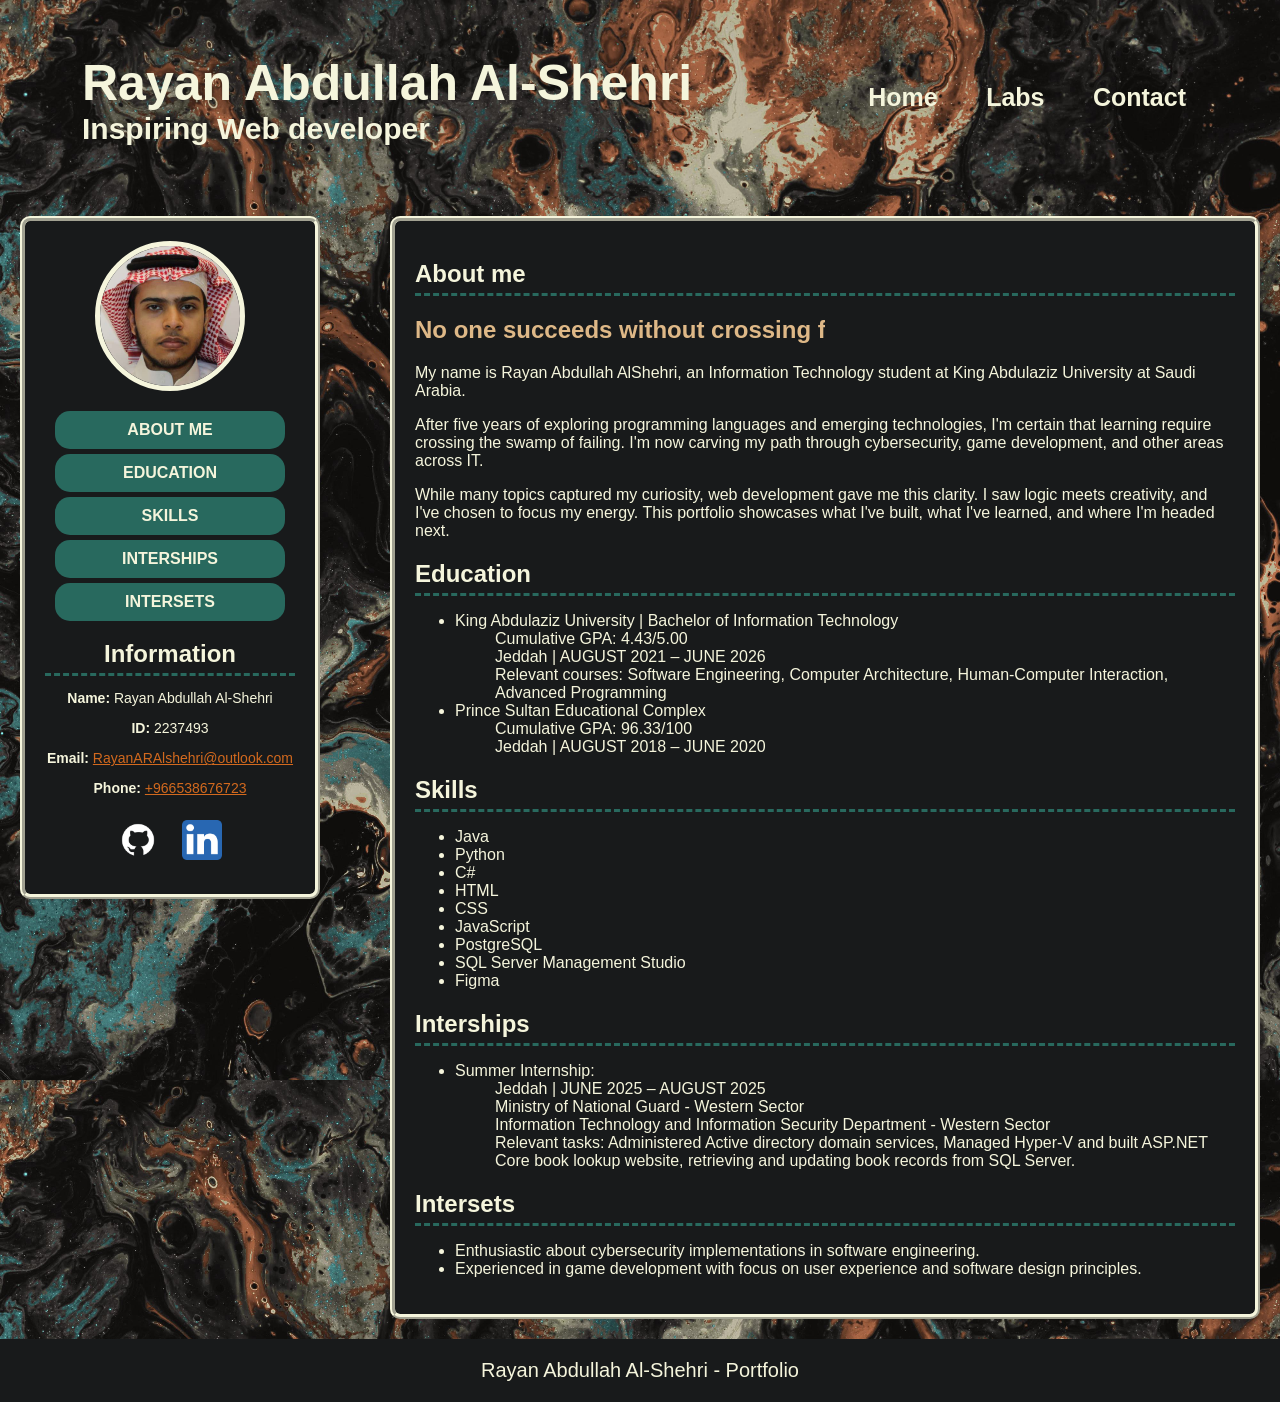
==== index.html @ 9bf186ce "Initialize Portfolio commit" ====
<!DOCTYPE html>
<html lang="en">

<head>
    <meta charset="UTF-8">
    <meta name="viewport" content="width=device-width, initial-scale=1.0">
    <title>Rayan Al-Shehri Portfolio</title>
    <link rel="stylesheet" href="style.css">

</head>

<body>
    <header>
        <div id="nameposter">
            <h1 style="margin-bottom: 0">Rayan Abdullah Al-Shehri</h1>
            <h3 style="font-size: 30px; margin-top: 0;">Inspiring Web developer</h3>
        </div>
        <div id="rightSide">
            <nav>
                <ul style="list-style: none; padding: 0px;">
                    <li><a href="index.html">Home</a></li>
                    <li><a href="Labs.html">Labs</a></li>
                    <li><a href="Contact.html">Contact</a></li>
                </ul>
            </nav>
        </div>
    </header>

    <main>
        <aside>
            <img style="object-fit: cover;" id="pfp" src="images/personalPicture.png" alt="Profile picture">

            <div id="shrotcutsMenu">
                <ul style="list-style-type: none; padding-left: 0px;">
                    <li><a href="#AboutMe">About Me</a></li>
                    <li><a href="#Education">Education</a></li>
                    <li><a href="#Skills">Skills</a></li>
                    <li><a href="#Interships">Interships</a></li>
                    <li><a href="#Intersets">Intersets</a></li>
                </ul>
            </div>

            <h2 class="partition">Information</h2>

            <ul id="Info" style="list-style-type: none; padding-left: 0px;">
                <p><strong>Name: </strong>Rayan Abdullah Al-Shehri</p>
                <p><strong>ID: </strong> 2237493</p>
                <p><strong>Email: </strong><a href="mailto:RayanARAlshehri@outlook.com">RayanARAlshehri@outlook.com</a>
                </p>
                <p><strong>Phone: </strong><a href="tel:+966538676723">+966538676723</a></p>
            </ul>

            <div style="width: auto;">
                <a target="_blank" href="https://github.com/RayanNight">
                    <img id="socialmedia" src="images/Github_Logo.png" alt="GitHub">
                </a>
                <a target="_blank" href="https://www.linkedin.com/in/rayan-ar-alshehri">
                    <img id="socialmedia" src="images/LinkedIn_Logo.png" alt="LinkedIn">
                </a>
            </div>
        </aside>

        <article>
            <h2 id="AboutMe" class="partition">About me</h2>

            <h1 id="quote">No one succeeds without crossing failures.</h1>
                <p>My name is Rayan Abdullah AlShehri, an Information Technology student at King Abdulaziz University at Saudi Arabia.</p>
                <p>After five years of exploring programming languages and emerging technologies, I'm certain that learning require crossing the swamp of failing. I'm now carving my path through cybersecurity, game development, and other areas across IT.</p> 
                <p>While many topics captured my curiosity, web development gave me this clarity. I saw logic meets creativity, and I've chosen to focus my energy. This portfolio showcases what I've built, what I've learned, and where I'm headed next.</p>

            <h2 id="Education" class="partition">Education</h2>
            <ul>
                <li>King Abdulaziz University | Bachelor of Information Technology </li>
                <ul>Cumulative GPA: 4.43/5.00 </ul>
                <ul>Jeddah | AUGUST 2021 – JUNE 2026 </ul>
                <ul>Relevant courses: Software Engineering, Computer Architecture, Human-Computer Interaction, Advanced
                    Programming </ul>
                <li>Prince Sultan Educational Complex</li>
                <ul>Cumulative GPA: 96.33/100</ul>
                <ul>Jeddah | AUGUST 2018 – JUNE 2020</ul>
            </ul>

            <h2 id="Skills" class="partition">Skills</h2>
            <ul>
                <li>Java</li>
                <li>Python</li>
                <li>C#</li>
                <li>HTML</li>
                <li>CSS</li>
                <li>JavaScript</li>
                <li>PostgreSQL</li>
                <li>SQL Server Management Studio</li>
                <li>Figma</li>
            </ul>

            <h2 id="Internships" class="partition">Interships</h2>
            <ul>
                <li>Summer Internship:</li>
                <ul>Jeddah | JUNE 2025 – AUGUST 2025</ul>
                <ul>Ministry of National Guard - Western Sector</ul>
                <ul>Information Technology and Information Security Department - Western Sector </ul>
                <ul>Relevant tasks: Administered Active directory domain services, Managed Hyper-V and built ASP.NET
                </ul>
                <ul>Core book lookup website, retrieving and updating book records from SQL Server. </ul>
            </ul>

            <h2 id="Intersets" class="partition">Intersets</h2>
            <ul>
                <li>Enthusiastic about cybersecurity implementations in software engineering.</li>
                <li>Experienced in game development with focus on user experience and software design principles.</li>
            </ul>
        </article>
    </main>

    <footer>
        <p>Rayan Abdullah Al-Shehri - Portfolio</p>
    </footer>
</body>

</html>
---- style.css ----
* {
  box-sizing: border-box;
  font-family: Arial, Helvetica, sans-serif;
}

html,
body {
  height: 100%;
  margin: 0;
  padding: 0;
}

body {
  background-image: url(images/background.png);
  background-size: 150%;

  display: grid;
  grid-template-rows: auto 1fr auto;
  grid-template-areas: "header" "main" "footer";

  background-color: #2c3639;
  margin: 0px;
}

#quote {
  color: burlywood;
  font-family:
    "Trebuchet MS", "Lucida Sans Unicode", "Lucida Grande", "Lucida Sans",
    Arial, sans-serif;
  overflow: hidden;
  white-space: nowrap;
  width: 0;
  animation: typing 4s steps(70, end) forwards;
  transition: all 0.5s ease;
}

@keyframes typing {
  from {
    width: 0;
  }
  to {
    width: 50%;
  }
}

#quote:hover {
  color: whitesmoke;
}

header {
  grid-area: header;
  order: 0;
  position: sticky;
  top: 0;
  z-index: 100;
  width: 100%;

  justify-content: space-between;
  align-items: center;
  display: flex;
  flex-direction: row;

  color: beige;
  background-image: url(images/background.png);
  background-size: 150%;
  opacity: 100%;
  margin: 0px;
  margin-bottom: 0;
  padding: 20px;
}

#nameposter {
  width: 400px;
  margin-left: 5%;
  text-align: left;
  font-size: 20px;
  width: auto;
}

#nameposter h1 {
  font-size: 50px;
}

main {
  display: grid;
  grid-template-columns: 320px 1fr;
  gap: 50px;
  grid-area: main;
  order: 2;
  align-items: start;
  color: beige;
}

aside {
  display: block;
  background-color: #181a1b;

  width: 300px;
  height: auto;
  text-align: center;
  align-items: center;
  order: 0;
}

article {
  background-color: #181a1b;
  color: beige;
}

footer {
  grid-area: footer;
  text-align: center;

  background-color: #181a1b;
  color: beige;
  font-size: 20px;
  font-weight: 500;
}

section,
article,
aside {
  padding: 20px;
  margin: 20px;

  border: 5px;
  border-style: ridge;
  border-color: beige;
  border-radius: 10px;
}

section {
  display: block;
  background-color: #181a1b;
}

#rightSide {
  margin-right: 5%;
}

nav ul li {
  display: inline-block;
  margin-left: 20px;

  transition: all 0.3s ease;
}
nav ul li:hover {
  transform: rotate(10deg);
}

nav ul li a {
  color: beige;
  text-decoration: none;
  font-weight: bold;
  border-radius: 10px;
  padding: 12px;
  font-size: 25px;

  transition: all 0.3s ease;
}
nav ul li a:hover {
  background-color: chocolate;
}

#pfp {
  width: 150px;
  height: 150px;

  border: 5px;
  border-style: solid;
  border-color: beige;
  border-radius: 50%;

  animation: glowing 5s ease-in-out infinite;
}

@keyframes glowing {
  0% {
    box-shadow: 0 0 5px beige;
  }
  50% {
    box-shadow: 0 0 25px 5px chocolate;
  }
  100% {
    box-shadow: 0 0 5px beige;
  }
}

#socialmedia {
  width: 40px;
  height: 40px;
  margin: 10px;
}
#socialmedia:hover {
  transform: scale(0.9);
}

.partition {
  padding-bottom: 5px;
  margin-bottom: 5px;
  border-bottom: 3px dashed #28695e;
  color: beige;
}

#shrotcutsMenu ul li a {
  display: block;
  color: beige;
  background-color: #28695e;
  padding: 10px;
  margin: 5px 10px;
  border-radius: 15px;
  font-weight: bold;
  text-transform: uppercase;
  text-decoration: none;

  transition:
    background-color 0.3s ease,
    transform 0.2s ease;
}

#shrotcutsMenu ul li a:hover {
  background: #2ca994;
  transform: translateY(-5px);
}

a {
  text-decoration: none;
  color: chocolate;
}
a:hover {
  color: beige;
}

#Info {
  font-size: 14px;
}
#Info a {
  color: chocolate;
  text-decoration: underline;
}
#Info a:hover {
  color: beige;
}

#Links a {
  font-size: 20px;
  color: chocolate;
  text-decoration: none;
}
#Links a:hover {
  color: beige;
}

label {
  font-size: 20px;
}
#name,
#email,
textarea {
  background-color: beige;
  border-color: #19433c;
  width: 100%;
  height: 60px;
  border-radius: 10px;
  font-size: 20px;
  padding: 15px;
  margin: 0px 0px 15px 0px;
}
textarea {
  height: 200px;
  resize: none;
}

input[type="submit"] {
  width: 200px;
  height: 50px;
  border-radius: 20px;
  border: 10px;
  margin-top: 20px;
  background-color: #28695e;
  color: beige;
  font-size: 20px;
  transition: transform 0.2s ease;
}
input[type="submit"]:hover {
  background-color: #2ca994;
  transform: translateY(-5px);
}

table {
  width: 100%;
  border-collapse: collapse;
  overflow: hidden;
  border-radius: 20px;
  margin-top: 24px;
  margin-bottom: 24px;

  font-size: 20px;
}

th,
td {
  padding: 20px;
  text-align: center;
}

th {
  background: #28695e;
  color: beige;
}

tbody tr:nth-child(odd) {
  background: #272b2c;
}

tbody tr:nth-child(even) {
  background: #34383a;
}

tbody tr:hover {
  background: #19433c;
}

@media (max-width: 1200px) {
  header {
    flex-direction: column;
    width: auto;
  }

  main {
    grid-template-columns: 1fr;
    width: auto;
    gap: 0;
  }

  aside {
    order: 0;
    width: auto;
  }

  #nameposter {
    text-align: center;
    margin: 0;
    font-size: 10px;
  }

  #rightSide {
    margin: 0px;
    text-align: center;
    line-height: 35px;
  }
}
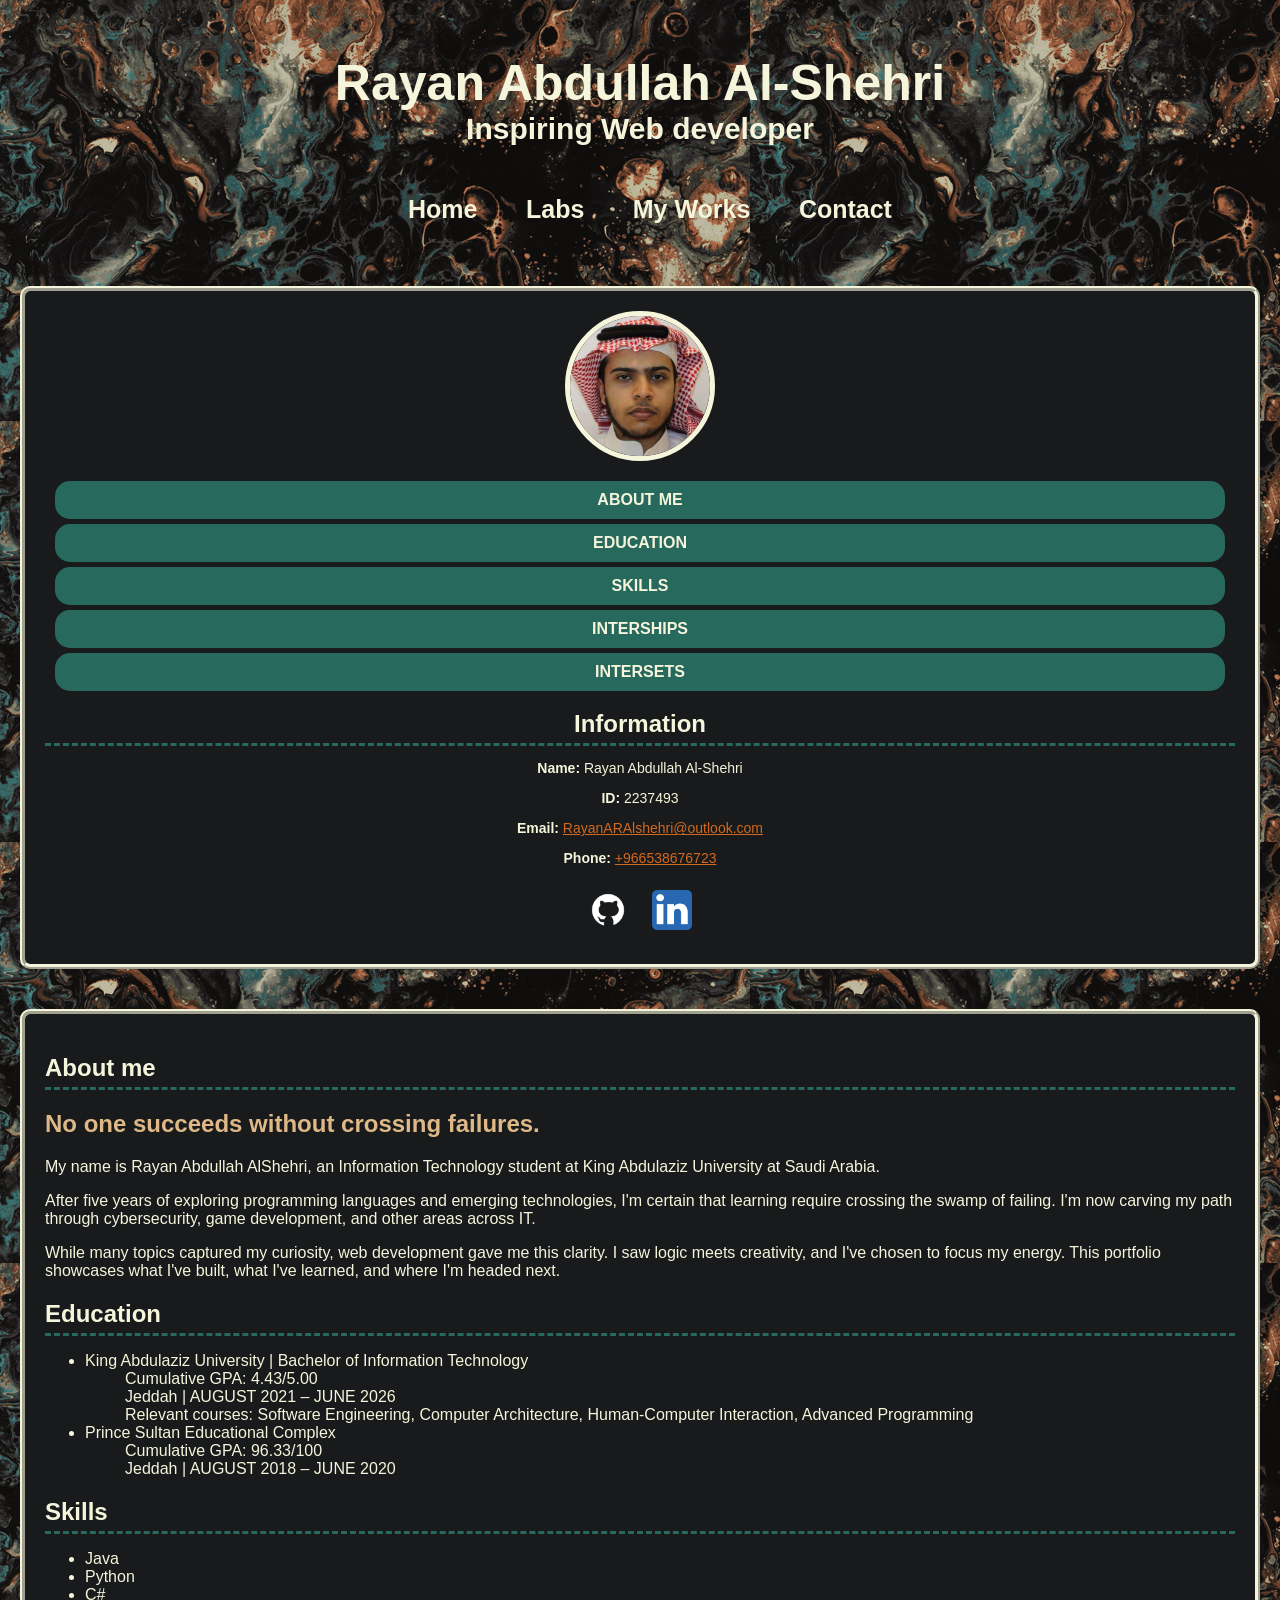
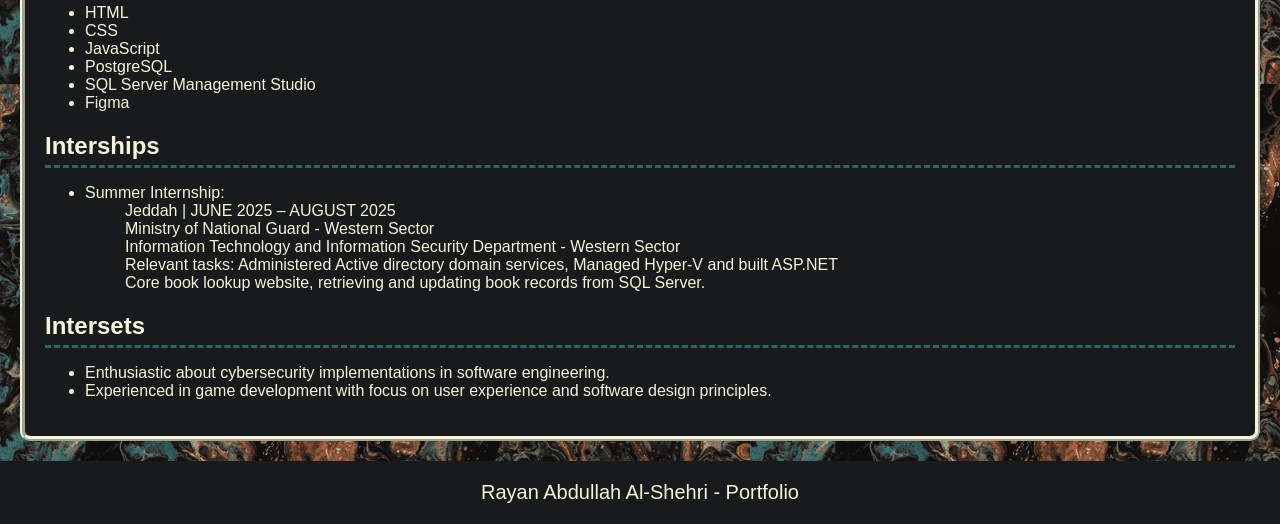
==== commit a1781068: "Phase2 completed with MyWorks and App1,2" ====
--- a/index.html
+++ b/index.html
@@ -20,6 +20,7 @@
                 <ul style="list-style: none; padding: 0px;">
                     <li><a href="index.html">Home</a></li>
                     <li><a href="Labs.html">Labs</a></li>
+                    <li><a href="MyWorks.html">My Works</a></li>
                     <li><a href="Contact.html">Contact</a></li>
                 </ul>
             </nav>
--- a/style.css
+++ b/style.css
@@ -5,14 +5,15 @@
 
 html,
 body {
+  width: 100%;
   height: 100%;
   margin: 0;
   padding: 0;
 }
 
 body {
-  background-image: url(images/background.png);
-  background-size: 150%;
+  background-image: url(images/backgroundLower.png);
+  background-size: 750px;
 
   display: grid;
   grid-template-rows: auto 1fr auto;
@@ -39,7 +40,7 @@
     width: 0;
   }
   to {
-    width: 50%;
+    width: 100%;
   }
 }
 
@@ -61,8 +62,8 @@
   flex-direction: row;
 
   color: beige;
-  background-image: url(images/background.png);
-  background-size: 150%;
+  background-image: url(images/backgroundLower.png);
+  background-size: 750px;
   opacity: 100%;
   margin: 0px;
   margin-bottom: 0;
@@ -321,7 +322,254 @@
   background: #19433c;
 }
 
-@media (max-width: 1200px) {
+#workGrid {
+  display: flex;
+  flex-wrap: wrap;
+  gap: 20px;
+  margin-top: 30px;
+}
+#workCard {
+  display: flex;
+  flex-direction: column;
+  width: 280px;
+  height: 280px;
+  background-color: #19433c;
+  border: 2px solid;
+  border-color: #2ca994;
+  border-radius: 20px;
+  padding: 20px;
+  transition:
+    box-shadow 0.2s,
+    transform 0.2s,
+    background-color 0.2s;
+}
+#workCard:hover {
+  box-shadow: 5px;
+  transform: translateY(-10px) rotateZ(3deg);
+  background-color: #28695e;
+}
+
+#workCard #badge {
+  display: inline-block;
+  align-self: flex-start;
+  color: #ceedff;
+  font-weight: bold;
+  font-size: 0.9em;
+  padding: 2px 10px;
+  background-color: #155980;
+  border-radius: 20px;
+}
+#workCard h3 {
+  margin: 25px 10px 0px 10px;
+  font-size: 25px;
+}
+#workCard p {
+  color: bisque;
+}
+#workCard a {
+  background-color: #181a1b;
+  border-radius: 20px;
+  align-self: center;
+  padding: 5px 70px;
+  cursor: pointer;
+}
+
+#container {
+  text-align: center;
+  margin: 40px;
+}
+
+#container p {
+  width: auto;
+  font-size: 20px;
+  color: bisque;
+}
+
+#container #delete {
+  color: chocolate;
+  background: none;
+  border: none;
+  cursor: pointer;
+}
+
+#wordInput {
+  padding: 12px 20px;
+  font-size: 18px;
+  font-family: "Courier New", monospace;
+  border: 2px solid #3a3a3c;
+  background-color: #1a1a1c;
+  color: white;
+  border-radius: 8px;
+  width: 200px;
+  text-align: center;
+  text-transform: uppercase;
+  outline: none;
+}
+#wordInput:focus {
+  border-color: #538d4e;
+}
+
+#hint {
+  text-align: center;
+  color: chocolate;
+}
+
+#submitBtn {
+  background-color: #538d4e;
+  color: white;
+  border: none;
+  padding: 12px 24px;
+  font-size: 16px;
+  font-weight: bold;
+  border-radius: 8px;
+  cursor: pointer;
+  font-family: "Courier New", monospace;
+}
+
+#submitBtn:hover {
+  background-color: #6aaa64;
+}
+
+#resetBtn {
+  background-color: #3a3a3c;
+  color: white;
+  border: none;
+  padding: 10px 20px;
+  font-size: 16px;
+  cursor: pointer;
+  border-radius: 6px;
+  font-family: "Courier New", monospace;
+}
+#resetBtn:hover {
+  background-color: #525254;
+}
+
+#board {
+  display: flex;
+  flex-direction: column;
+  gap: 10px;
+  margin-bottom: 30px;
+  align-items: center;
+}
+
+.row {
+  display: flex;
+  gap: 10px;
+  justify-content: center;
+}
+
+.cell {
+  width: 70px;
+  height: 70px;
+  border: 2px solid #3a3a3c;
+  display: flex;
+  align-items: center;
+  justify-content: center;
+  font-size: 32px;
+  font-weight: bold;
+  text-transform: uppercase;
+  color: white;
+  background-color: #121213;
+  transition: all 0.2s ease;
+}
+.correct {
+  background-color: #538d4e;
+  border-color: #538d4e;
+  animation: pop 0.2s ease;
+}
+
+.present {
+  background-color: #b59f3b;
+  border-color: #b59f3b;
+  animation: pop 0.2s ease;
+}
+
+.absent {
+  background-color: #3a3a3c;
+  border-color: #3a3a3c;
+  animation: pop 0.2s ease;
+}
+
+
+.card-container {
+    display: flex;
+    justify-content: center;
+    align-items: center;
+    perspective: 1000px;
+    margin: 50px auto;
+}
+
+.card {
+    width: 500px;
+    height: 500px;
+    cursor: pointer;
+}
+
+.card-inner {
+    position: relative;
+    width: 100%;
+    height: 100%;
+    text-align: center;
+    transition: transform 0.6s;
+    transform-style: preserve-3d;
+    border-radius: 20px;
+}
+
+/* Flip class toggles the rotation */
+.card.flipped .card-inner {
+    transform: rotateY(180deg);
+}
+
+.card-front, .card-back {
+    position: absolute;
+    width: 100%;
+    height: 100%;
+    backface-visibility: hidden;
+    border-radius: 20px;
+    display: flex;
+    flex-direction: column;
+    justify-content: center;
+    align-items: center;
+    box-shadow: 0 8px 20px rgba(0,0,0,0.2);
+}
+
+.card-front {
+    background: linear-gradient(135deg, #2ca994, #1e7a66);
+    color: white;
+}
+
+.card-front h1 {
+    font-size: 4rem;
+    margin-bottom: 1rem;
+}
+
+.card-front p {
+    font-size: 1.2rem;
+    margin: 0.5rem;
+}
+
+.card-front small {
+    font-size: 0.8rem;
+    opacity: 0.8;
+}
+
+.card-back {
+    background: linear-gradient(135deg, #1e7a66, #155a4b);
+    color: white;
+    transform: rotateY(180deg);
+    padding: 30px;
+}
+
+
+
+.card-back p {
+    font-size: 1.3rem;
+    line-height: 1.5;
+    margin: 0;
+}
+
+
+@media (max-width: 1500px) {
   header {
     flex-direction: column;
     width: auto;
